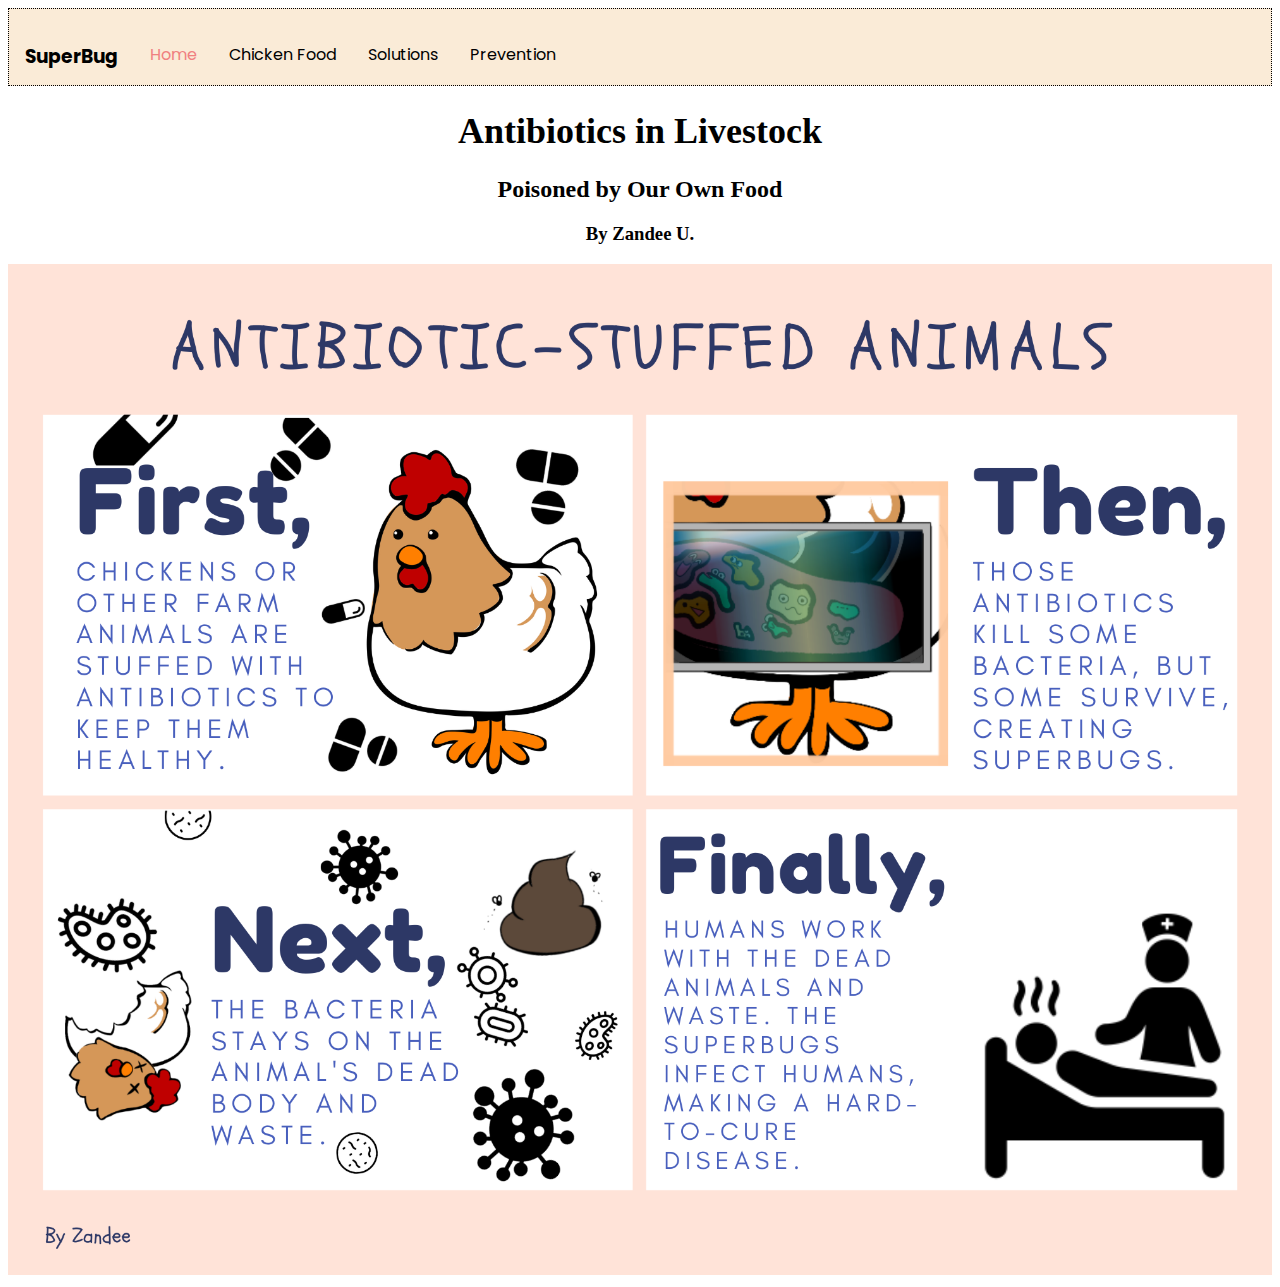
==== index.html @ 7ba55b5e "Add files via upload" ====
<!DOCTYPE html>
<html>

<head>
	<meta charset="utf-8">
	<meta name="viewport" content="width=device-width">
	<title>SuperBug</title>
	<link href="style.css" rel="stylesheet" type="text/css" />
	<link href="https://fonts.googleapis.com/css?family=Coming+Soon|Poppins&display=swap" rel="stylesheet">
	<link rel="stylesheet" href="https://cdnjs.cloudflare.com/ajax/libs/font-awesome/4.7.0/css/font-awesome.min.css">
</head>

<body>
	<script src="script.js">

	</script>

	<div class="nav" id="myNav">

		<h3>
			<a href="index.html">SuperBug</a>
		</h3>

    <a class="active" href="index.html">Home</a>
		<a href="page2.html">Chicken Food</a>
		<a href="page3.html">Solutions</a>
		<a href="page4.html">Prevention</a>
		<a href="javascript:void(0);" class="icon" onclick="myFunction()"> <i class="fa fa-bars"></i></a>
  </div>
    <div class ="center">
      <h1>Antibiotics in Livestock</h1>
      <h2> Poisoned by Our Own Food </h2>
      <h3> By Zandee U.</h3>

    </div>
      <img src="livestock.png" width="100%"height="50%">
    

  </body>
</html>
---- style.css ----
body{
  font-family: 'Coming Soon', cursive;
}

h1{
color:black;
font-size: 36px;
}

.center{
  text-align:center;
  display: block;
  margin-left: auto;
  margin-right: auto;
}


.nav{
  font-family: 'Poppins', sans-serif;
  display:block;
  background-color:antiquewhite;
  overflow:hidden;
  border: 1px dotted;
}

.nav a{
  font-family: 'Poppins', sans-serif;
  cursor:pointer;
  color:black;
  float: left;
  display: block;
  text-align: center;
  padding: 14px 16px;
  text-decoration: none;
}

.nav a:hover:not(:first-child){
  color: rgba(0, 0, 0, 0.336);
  background-color: burlywood;
  animation: colorchange 1s
  infinite alternate;
}

.nav a{
  list-style-type:none;
  text-align: center;
  flex-direction: row;
}

.nav a.active{
color:lightcoral;
}

.nav .icon {
  display: none;
}

@media screen and (max-width: 736px) {
  .nav a:not(:first-child) {display: none;}
  .nav a.icon {
    float: right;
    display: block;
  }
}

@media screen and (max-width: 736px) {
  .nav.responsive {position: relative;}
  .nav.responsive a.icon {
    position: absolute;
    right: 0;
    top: 0;
  }
  .nav.responsive a {
    float: none;
    display: block;
    text-align: left;
  }
}

.colors{
  animation: colorchange 5s
  infinite alternate;
}
@keyframes colorchange{
    0%{color: #F7630C}
    20%{color:#EA005E}
    40%{color:#8E8CD8}
    60%{color:#00B7C3}
    80%{color:#68768A}
    100%{color:#79797E}
}

@-webkit-keyframes colorchange{
    0%{color: #F7630C}
    20%{color:#EA005E}
    40%{color:#8E8CD8}
    60%{color:#00B7C3}
    80%{color:#68768A}
    100%{color:#79797E}
}

p{
  font-size: 18px;
  margin-left: 15%;
  margin-right:15%;
  margin-top: 20px;
}
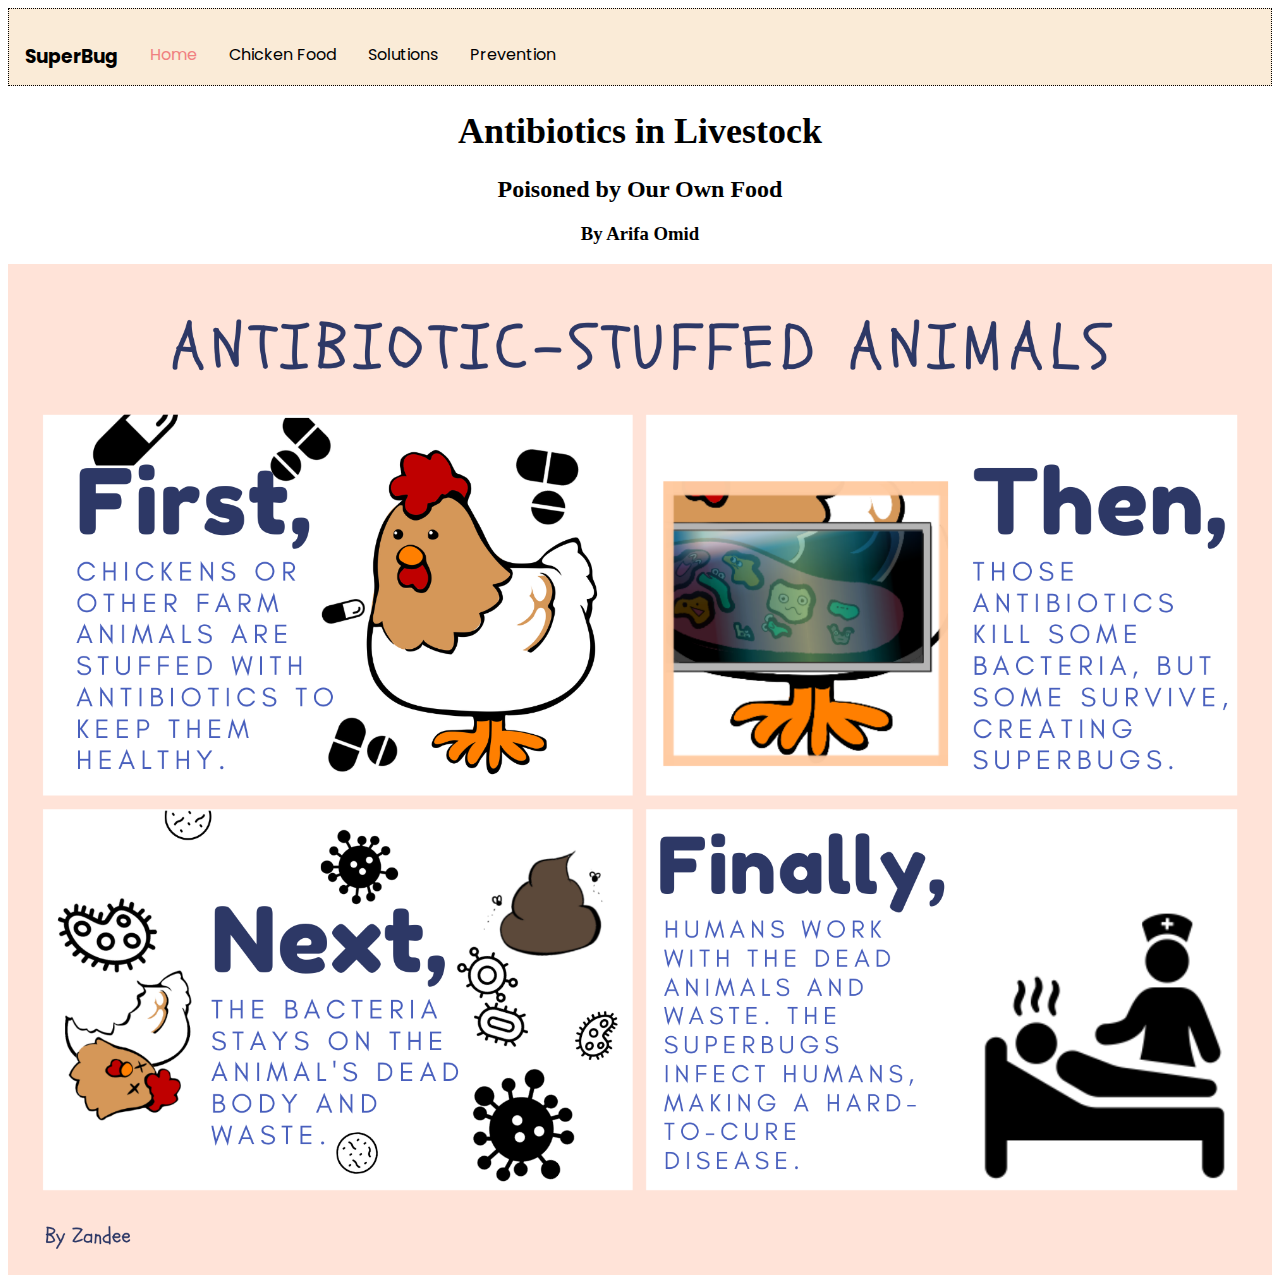
==== commit f2caeb54: "Update index.html" ====
--- a/index.html
+++ b/index.html
@@ -30,11 +30,11 @@
     <div class ="center">
       <h1>Antibiotics in Livestock</h1>
       <h2> Poisoned by Our Own Food </h2>
-      <h3> By Zandee U.</h3>
+      <h3> By Arifa Omid</h3>
 
     </div>
       <img src="livestock.png" width="100%"height="50%">
     
 
   </body>
-</html>+</html>
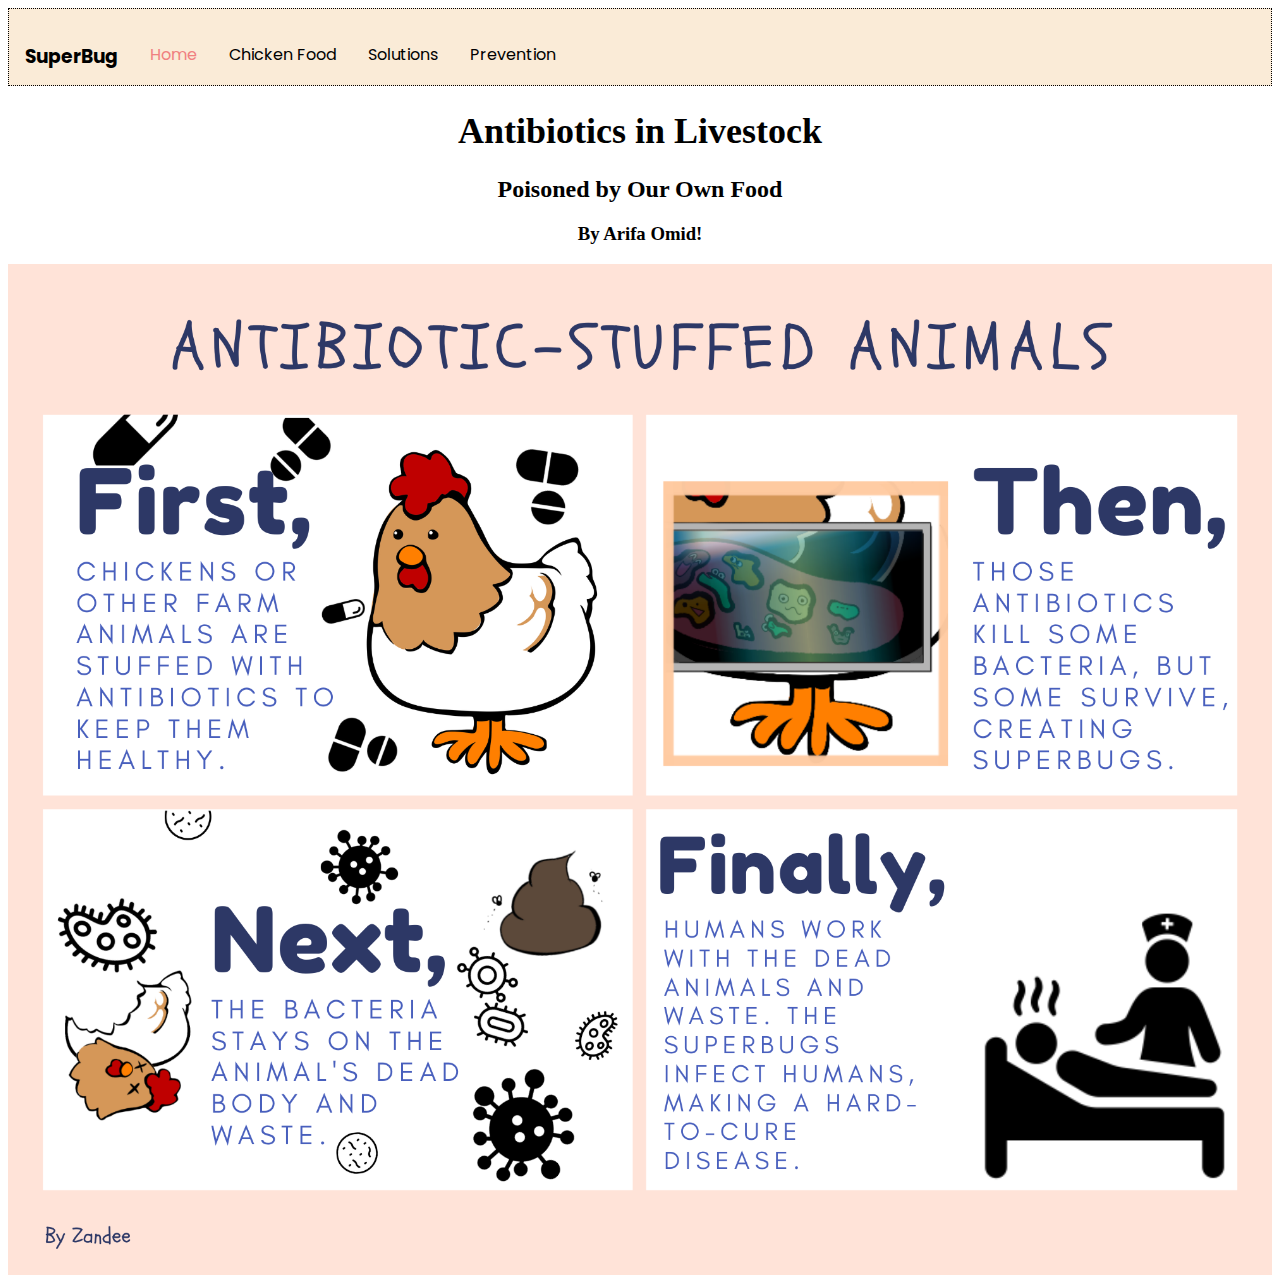
==== commit 594e1d5a: "Update index.html" ====
--- a/index.html
+++ b/index.html
@@ -30,7 +30,7 @@
     <div class ="center">
       <h1>Antibiotics in Livestock</h1>
       <h2> Poisoned by Our Own Food </h2>
-      <h3> By Arifa Omid</h3>
+      <h3> By Arifa Omid!</h3>
 
     </div>
       <img src="livestock.png" width="100%"height="50%">
